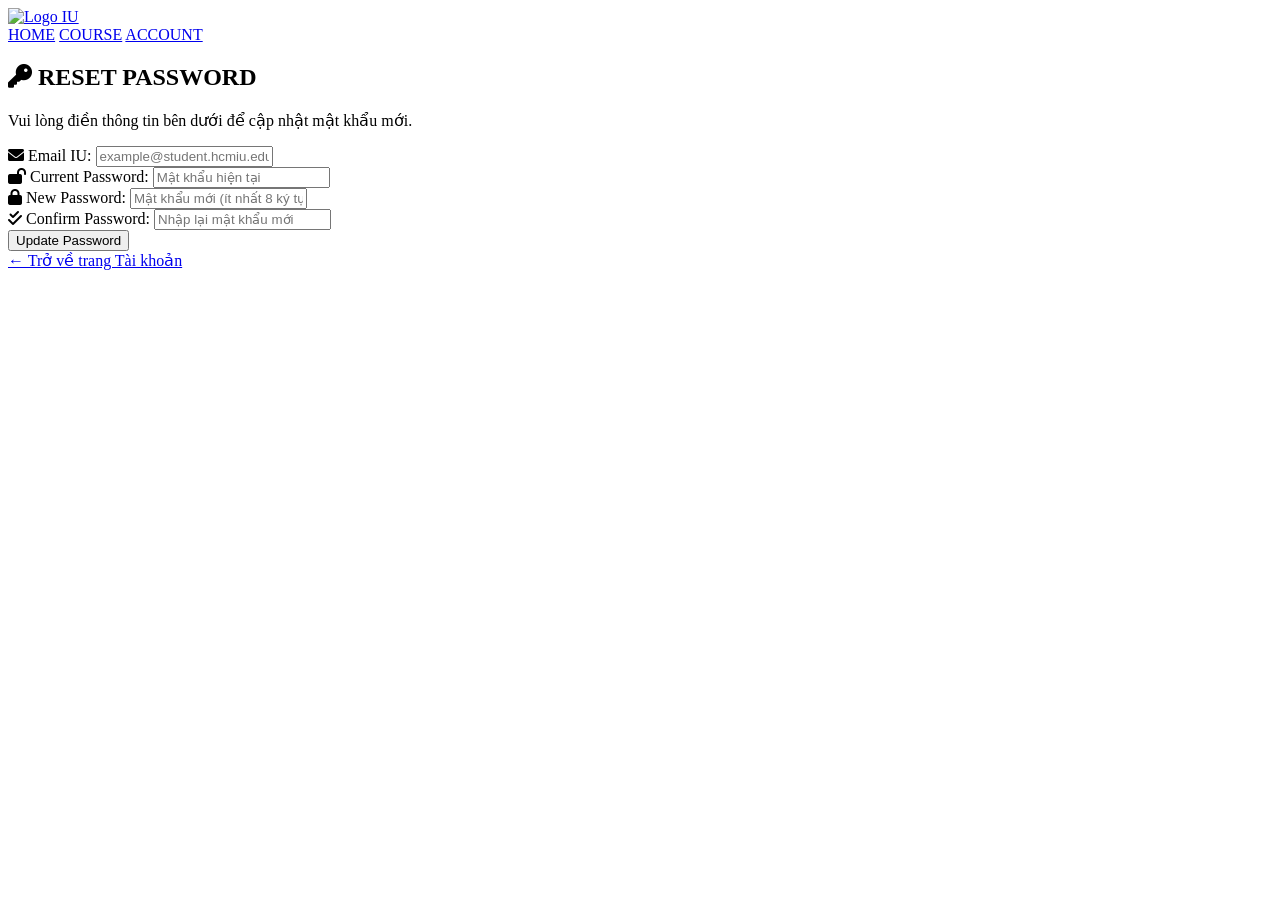
==== backend/src/main/resources/static/Changepass/Changepassword.html @ 9380a506 "16/4/26" ====
<!DOCTYPE html>
<html lang="en">
<head>
    <meta charset="UTF-8" />
    <meta name="viewport" content="width=device-width, initial-scale=1.0" />
    <title>Change Password - HCMIU</title>
    <link rel="stylesheet" href="../Login/Login.css" />
    <link rel="stylesheet" href="ChangePassword.css" />
    <link rel="stylesheet" href="https://cdnjs.cloudflare.com/ajax/libs/font-awesome/6.0.0/css/all.min.css">
</head>
<body>
    <header>
        <div class="navbar-header">
            <a class="logo" href="https://hcmiu.edu.vn">
                <img src="https://hcmiu.edu.vn/wp-content/uploads/2017/02/logoweb-02.png" alt="Logo IU" class="logo-img" />
            </a>
        </div>
        <nav class="top-links">
            <a href="../HOME/home.html">HOME</a>
            <a href="../course/course.html">COURSE</a>
            <a href="../account/account.html">ACCOUNT</a>
        </nav>
    </header>

    <main>
        <div class="login-box">
            <h2 class="title-blue"><i class="fas fa-key"></i> RESET PASSWORD</h2>
            <p class="instruction">Vui lòng điền thông tin bên dưới để cập nhật mật khẩu mới.</p>
            
            <form id="changePasswordForm">
                <div class="input-group">
                    <label for="email"><i class="fas fa-envelope"></i> Email IU:</label>
                    <input type="email" id="email" name="email" required placeholder="example@student.hcmiu.edu.vn" />
                </div>

                <div class="input-group">
                    <label for="oldPassword"><i class="fas fa-lock-open"></i> Current Password:</label>
                    <input type="password" id="oldPassword" name="oldPassword" required placeholder="Mật khẩu hiện tại" />
                </div>

                <div class="input-group">
                    <label for="newPassword"><i class="fas fa-lock"></i> New Password:</label>
                    <input type="password" id="newPassword" name="newPassword" required placeholder="Mật khẩu mới (ít nhất 8 ký tự)" />
                </div>

                <div class="input-group">
                    <label for="confirmPassword"><i class="fas fa-check-double"></i> Confirm Password:</label>
                    <input type="password" id="confirmPassword" name="confirmPassword" required placeholder="Nhập lại mật khẩu mới" />
                </div>

                <button type="submit" class="btn-enter">Update Password</button>
                
                <div class="forget-password back-link">
                    <a href="../account/account.html">← Trở về trang Tài khoản</a>
                </div>
            </form>
            
            <div id="responseMessage" class="message-box"></div>
        </div>
    </main>

    <script src="changepassword.js"></script>
</body>
</html>
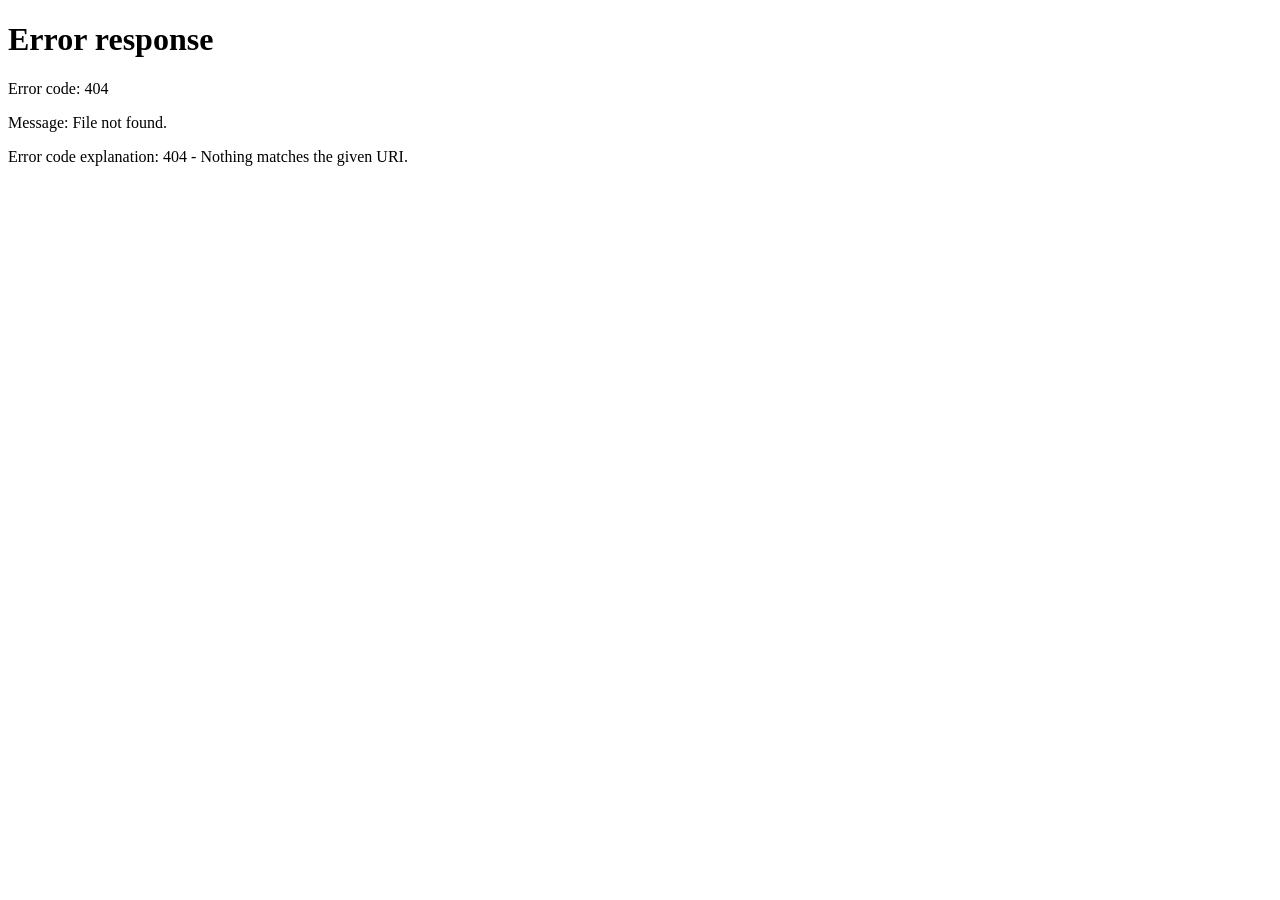
==== commit 9ce1bdaf: "17/4__" ====
--- a/backend/src/main/resources/static/Changepass/Changepassword.html
+++ b/backend/src/main/resources/static/Changepass/Changepassword.html
@@ -5,7 +5,7 @@
     <meta name="viewport" content="width=device-width, initial-scale=1.0" />
     <title>Change Password - HCMIU</title>
     <link rel="stylesheet" href="../Login/Login.css" />
-    <link rel="stylesheet" href="ChangePassword.css" />
+    <link rel="stylesheet" href="Changepassword.css" />
     <link rel="stylesheet" href="https://cdnjs.cloudflare.com/ajax/libs/font-awesome/6.0.0/css/all.min.css">
 </head>
 <body>
@@ -16,9 +16,10 @@
             </a>
         </div>
         <nav class="top-links">
-            <a href="../HOME/home.html">HOME</a>
-            <a href="../course/course.html">COURSE</a>
-            <a href="../account/account.html">ACCOUNT</a>
+            <a href="../Home/Home.html">HOME</a>
+            <a href="../Course/Course.html">COURSE</a>
+            <a href="../Account/Account.html">ACCOUNT</a>
+            <a href="javascript:void(0)" onclick="handleLogout()">LOG OUT</a>
         </nav>
     </header>
 
@@ -51,14 +52,14 @@
                 <button type="submit" class="btn-enter">Update Password</button>
                 
                 <div class="forget-password back-link">
-                    <a href="../account/account.html">← Trở về trang Tài khoản</a>
+                    <a href="../Account/Account.html">← Trở về trang Tài khoản</a>
                 </div>
             </form>
             
             <div id="responseMessage" class="message-box"></div>
         </div>
     </main>
-
+    <script src="../Auth.js"></script>
     <script src="changepassword.js"></script>
 </body>
 </html>
--- a/backend/src/main/resources/static/Login/Login.css
+++ b/backend/src/main/resources/static/Login/Login.css
@@ -0,0 +1,202 @@
+/*BASIC SETUP */
+* {
+  margin: 0;
+  padding: 0;
+  box-sizing: border-box;
+  font-family: "Arial", sans-serif;
+}
+
+body {
+  background: #ffffff;
+  color: #000000;
+}
+
+/* HEADER */
+header {
+  background: #2c387e;
+  display: flex; /*dàn hàng ngang*/
+  justify-content: space-between; /*đẩy logo sang trái, menu sang phải */
+  align-items: center;
+  padding: 10px 50px;
+  height: 100px;
+}
+
+/* Logo + school name */
+.navbar-header {
+  display: flex;
+  align-items: center;
+  gap: 15px;
+}
+
+.logo-img {
+  height: 70px;
+  width: auto;
+  display: block;
+}
+
+/* MENU BAR */
+.top-links a {
+  color: white;
+  text-decoration: none;
+  font-weight: bold;
+  font-size: 15px;
+  padding: 0 22px;
+  border-left: 1px solid rgba(255, 255, 255, 0.3); /* vertical divider */
+  transition: 0.3s;
+}
+
+/*Delete the underline of Home */
+.top-links a:first-child {
+  border-left: none;
+}
+
+/* Effect when move the click to menu */
+.top-links a:hover {
+  color: rgba(255, 255, 255, 0.3);
+}
+
+/*Decorate for login form */
+main {
+      padding-top: 100px;
+      background-image: url("hinhanh/image1.png");
+      background-size: cover;
+      background-position: center; /* Căn giữa hình để không bị lệch */
+      background-repeat: no-repeat;
+
+      /* Quan trọng: Chiều cao phủ kín phần còn lại của màn hình */
+      min-height: calc(100vh - 100px);
+
+      /* Xóa margin-top này vì nó gây ra vạch trắng */
+      margin-top: 0;
+
+      /* Giữ nguyên các thuộc tính căn chỉnh form */
+      display: flex;
+      justify-content: center;
+      align-items: center; /* Căn giữa form theo chiều dọc */
+      padding: 20px;
+}
+
+/* Placeholder of username and pass */
+.login-box {
+    margin: auto;
+    background: rgba(255, 255, 255, 0.95); /* Trắng đục nhẹ để thấy mờ nền */
+    padding: 40px;
+    border-radius: 20px; /* Bo góc tròn hơn */
+    width: 380px;
+    box-shadow: 0 15px 35px rgba(0, 0, 0, 0.3); /* Đổ bóng sâu hơn */
+    text-align: center;
+    border: none; /* Bỏ viền thô */
+}
+
+.input-group {
+    margin-bottom: 20px;
+    text-align: left; /* Đưa toàn bộ nội dung trong nhóm này về bên trái */
+}
+
+.input-group label {
+    display: block;
+    font-weight: bold;
+    margin-bottom: 8px;
+    padding-left: 2px; /* Tạo khoảng hở nhỏ so với lề trái cho đẹp */
+    color: #333;
+}
+
+/* Text format of box's name */
+.input-group input {
+    width: 100%;
+    padding: 12px 15px;
+    border: 1px solid #ddd; /* Viền mỏng màu xám nhạt */
+    border-radius: 8px;    /* Bo góc nhẹ cho ô input */
+    outline: none;
+    font-size: 14px;
+    transition: all 0.3s ease; /* Hiệu ứng mượt mà */
+    background: #f9f9f9;
+}
+
+/* Hiệu ứng khi người dùng click vào ô nhập liệu */
+.input-group input:focus {
+    border-color: #2c387e; /* Đổi màu viền sang màu của trường */
+    box-shadow: 0 0 8px rgba(44, 56, 126, 0.2);
+    background: white;
+}
+
+
+
+
+
+/* forgot-pass section */
+.forget-password a {
+    color: #666;
+    text-decoration: none;
+    font-size: 13px;
+    transition: color 0.3s;
+}
+
+.forget-password a:hover {
+    color: #2c387e;
+    text-decoration: underline;
+}
+/*  ENTER BUTTON*/
+.btn-enter {
+    width: 100%; /* Cho nút dài bằng ô input luôn cho cân đối */
+    padding: 12px;
+    border: none;
+    background: #2c387e; /* Màu xanh đồng bộ với Header */
+    color: white;
+    font-size: 16px;
+    font-weight: bold;
+    border-radius: 8px;
+    cursor: pointer;
+    transition: background 0.3s ease, transform 0.2s ease;
+}
+
+.btn-enter:hover {
+    background: #1a237e; /* Đậm hơn một chút khi di chuột */
+    transform: translateY(-2px); /* Nhích nhẹ lên tạo hiệu ứng nhấn */
+}
+
+.btn-enter:active {
+    transform: translateY(0); /* Lún xuống khi click */
+}
+/* --- PHẦN BỔ SUNG CHO TRANG MAIN --- */
+
+/* Header chung cho toàn trang */
+header {
+    background-color: #ffffff;
+    box-shadow: 0 2px 5px rgba(0,0,0,0.1);
+    display: flex;
+    justify-content: space-between;
+    align-items: center;
+    padding: 0 5%;
+    height: 65px;
+}
+
+/* Thanh điều hướng */
+.top-links {
+    display: flex;
+    gap: 20px;
+}
+
+.top-links a {
+    text-decoration: none;
+    color: #223a8d; /* Màu xanh đặc trưng của IU */
+    font-weight: bold;
+    padding: 8px 12px;
+    border-radius: 4px;
+}
+
+.top-links a:hover {
+    background-color: #f0f2f5;
+}
+
+/* Nút Logout màu đỏ */
+.top-links a[onclick*="handleLogout"] {
+    color: #d9534f;
+}
+
+/* Iframe hiển thị nội dung */
+iframe {
+    width: 100%;
+    height: calc(100vh - 65px); /* Trừ đi chiều cao của header */
+    border: none;
+}
